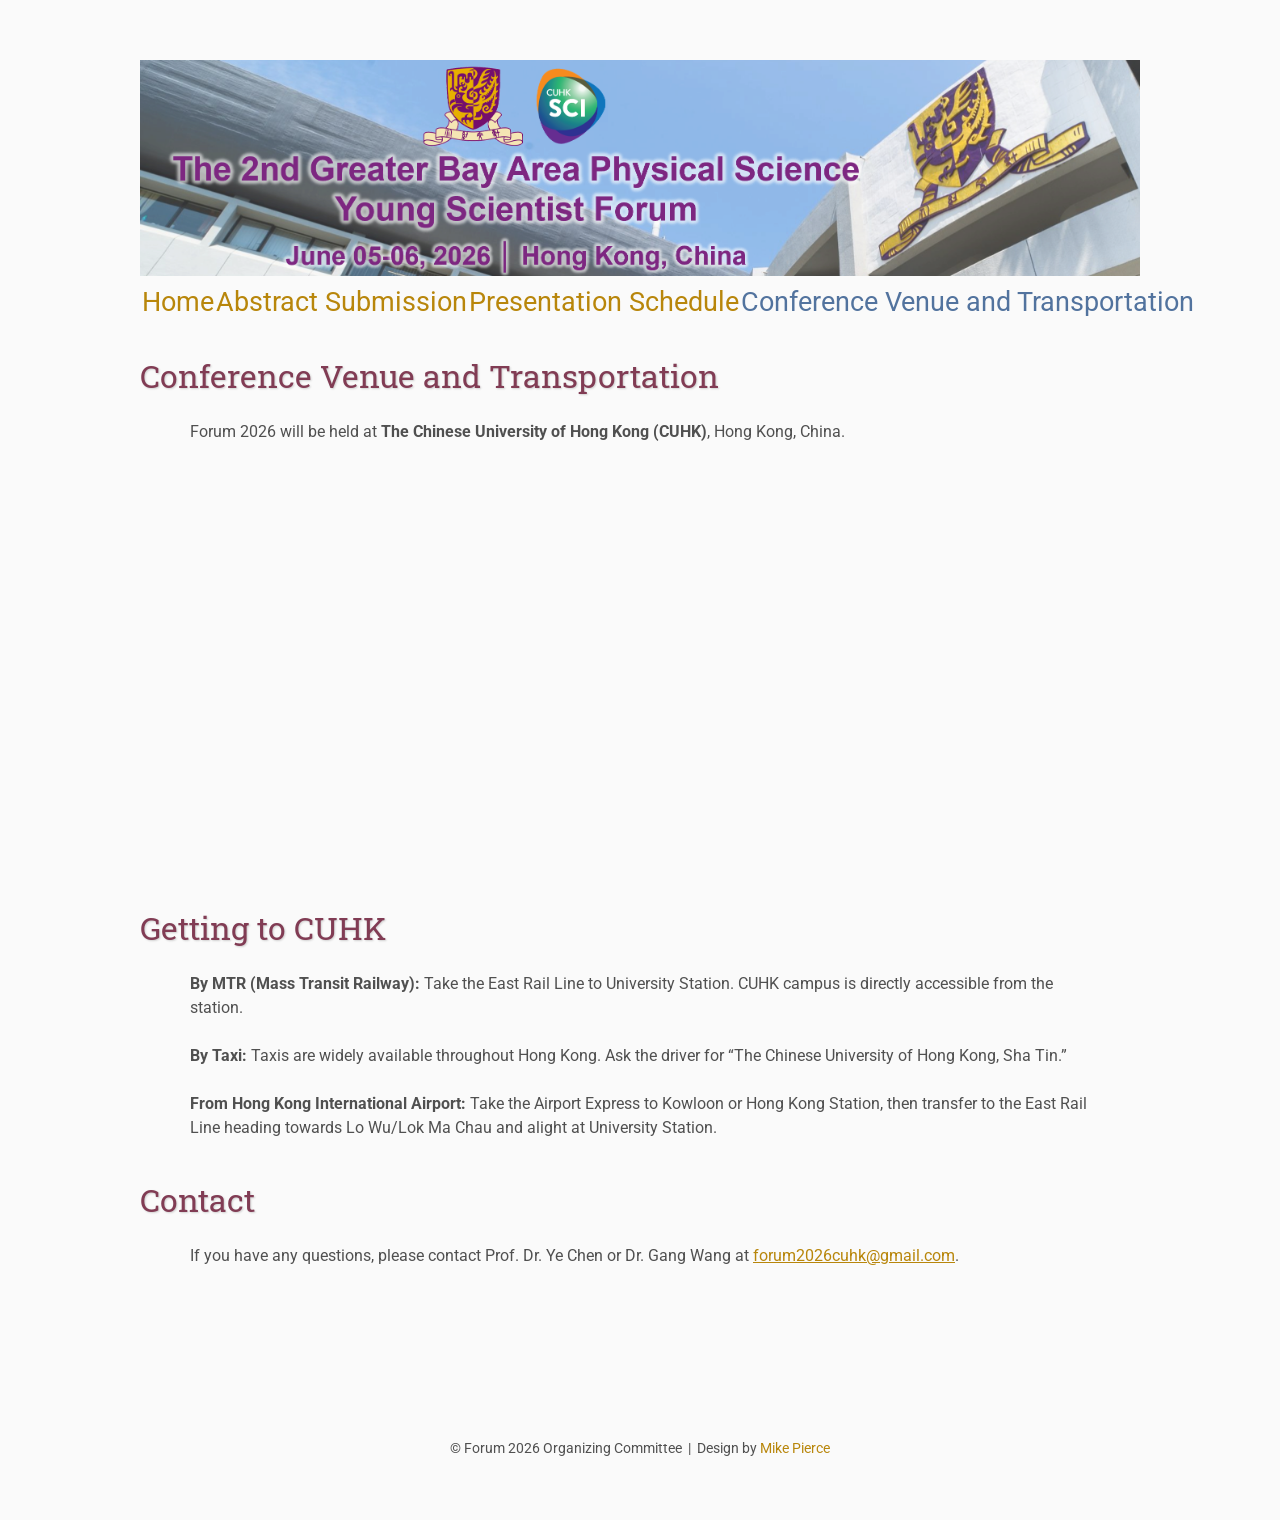
==== directions/index.html @ fcc809a7 "renaming index" ====
<!DOCTYPE html>
<html lang='en'>

<head>
    <base href="..">
    <link rel="shortcut icon" type="image/png" href="assets/favicon.png"/>
    <link rel="stylesheet" type="text/css" media="all" href="assets/main.css"/>
    <meta name="description" content="Conference Venue and Transportation for the 2nd Greater Bay Area Physical Science Young Scientist Forum at CUHK">
    <meta name="resource-type" content="document">
    <meta name="distribution" content="global">
    <meta name="KeyWords" content="Forum 2026, Conference Venue and Transportation, CUHK, Hong Kong">
    <title>Conference Venue and Transportation | Forum 2026</title>
</head>

<body>

    <div class="banner">
        <img src="assets/banner.png" alt="Forum 2026 Banner">
    </div>

    <table class="navigation">
        <tr>
            <td class="navigation">
                <a title="Conference Home Page" href=".">Home</a>
            </td>
            <td class="navigation">
                <a title="Abstract Submission" href="registration">Abstract Submission</a>
            </td>
            <td class="navigation">
                <a title="Presentation Schedule" href="program">Presentation Schedule</a>
            </td>
            <td class="navigation">
                <a class="current" title="Conference Venue and Transportation" href="directions">Conference Venue and Transportation</a>
            </td>
        </tr>
    </table>


    <h2>Conference Venue and Transportation</h2>
    <p>
        Forum 2026 will be held at <strong>The Chinese University of Hong Kong (CUHK)</strong>, Hong Kong, China.
    </p>

    <iframe class="directions" src="https://www.google.com/maps/embed?pb=!1m18!1m12!1m3!1d3688.5018692498997!2d114.20598231544386!3d22.41967598528788!2m3!1f0!2f0!3f0!3m2!1i1024!2i768!4f13.1!3m3!1m2!1s0x3404089c3a702e29%3A0x2a7f8b140149c0e3!2sThe%20Chinese%20University%20of%20Hong%20Kong!5e0!3m2!1sen!2shk!4v1710000000000!5m2!1sen!2shk"></iframe>

    <h2>Getting to CUHK</h2>
    <p>
        <strong>By MTR (Mass Transit Railway):</strong> Take the East Rail Line to University Station. CUHK campus is directly accessible from the station.
    </p>
    <p>
        <strong>By Taxi:</strong> Taxis are widely available throughout Hong Kong. Ask the driver for &ldquo;The Chinese University of Hong Kong, Sha Tin.&rdquo;
    </p>
    <p>
        <strong>From Hong Kong International Airport:</strong> Take the Airport Express to Kowloon or Hong Kong Station, then transfer to the East Rail Line heading towards Lo Wu/Lok Ma Chau and alight at University Station.
    </p>

    <h2>Contact</h2>
    <p>
        If you have any questions, please contact Prof. Dr. Ye Chen or Dr. Gang Wang at
        <a href="mailto:forum2026cuhk@gmail.com">forum2026cuhk@gmail.com</a>.
    </p>

    <footer>
        &copy; Forum 2026 Organizing Committee
        &nbsp;|&nbsp; Design by <a href="https://github.com/mikepierce">Mike Pierce</a>
    </footer>

</body>
</html>
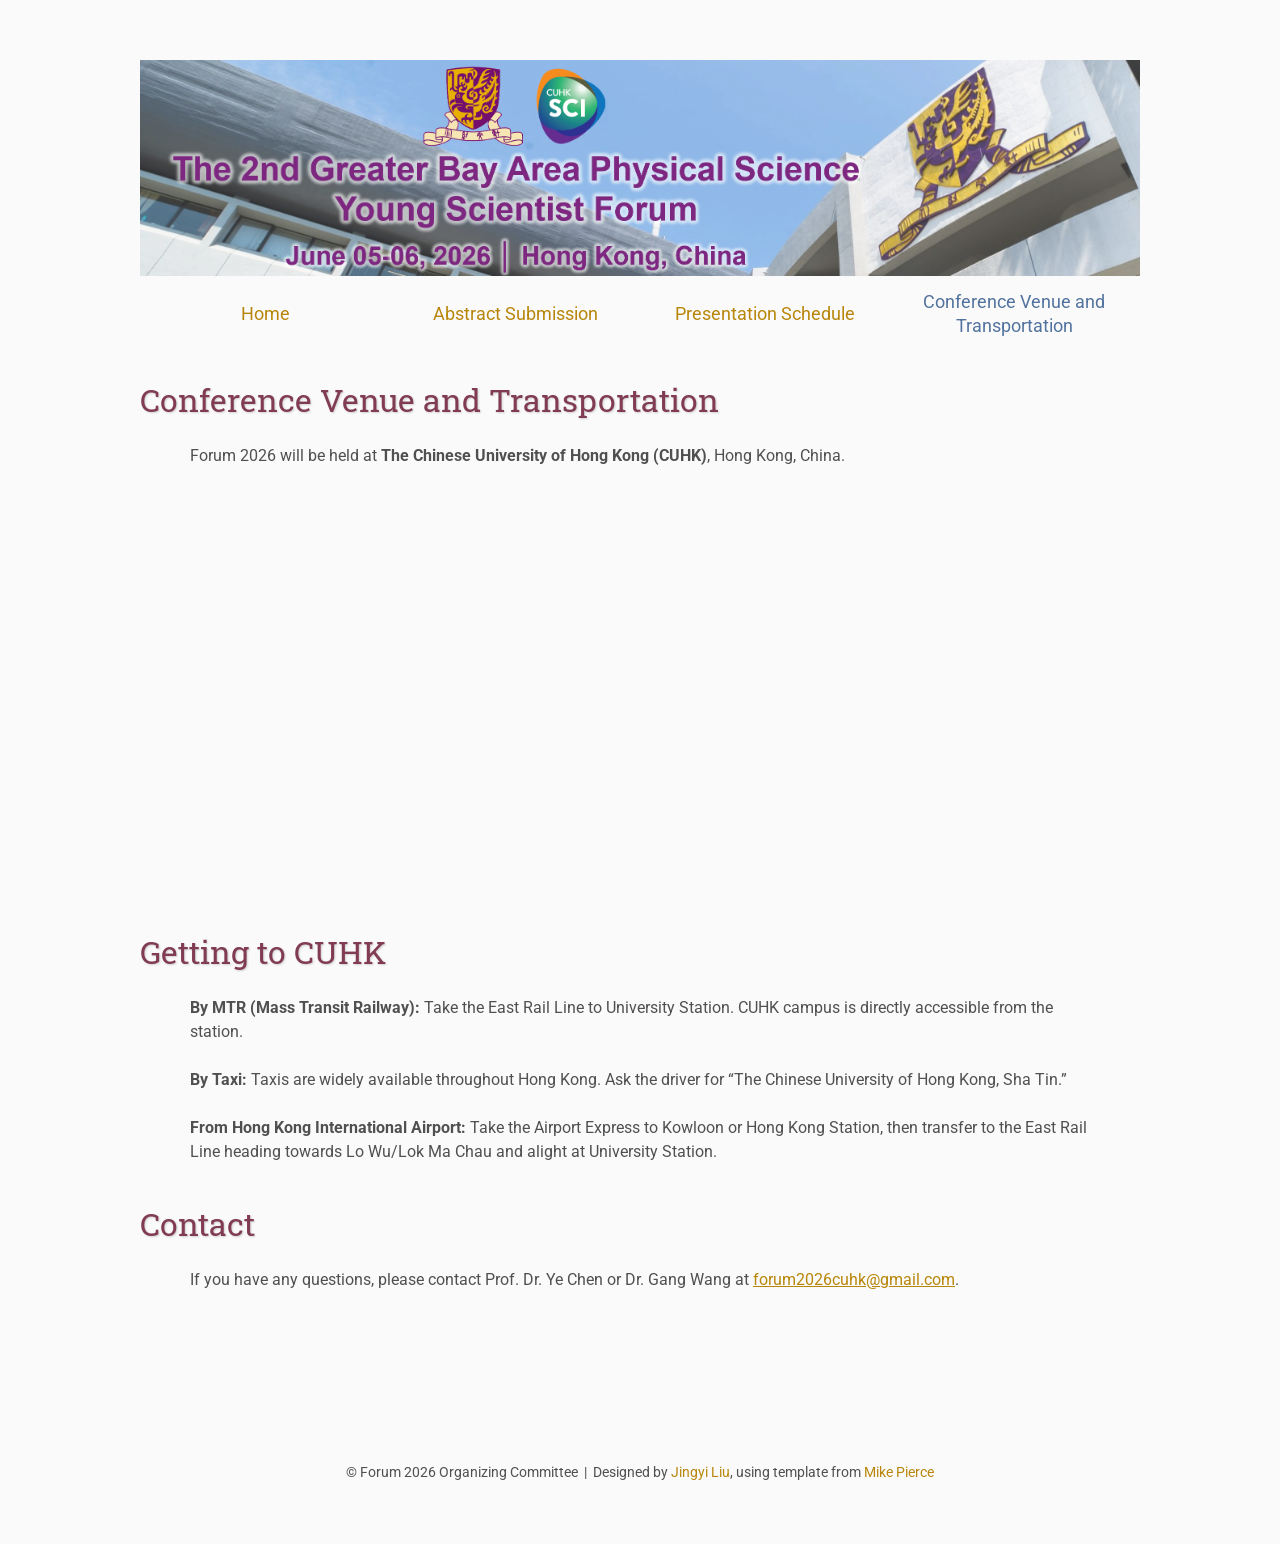
==== commit a7ec1788: "updating footnote" ====
--- a/directions/index.html
+++ b/directions/index.html
@@ -62,7 +62,7 @@
 
     <footer>
         &copy; Forum 2026 Organizing Committee
-        &nbsp;|&nbsp; Design by <a href="https://github.com/mikepierce">Mike Pierce</a>
+        &nbsp;|&nbsp; Designed by <a href="https://github.com/liu-jing-yi">Jingyi Liu</a>, using template from <a href="https://github.com/mikepierce">Mike Pierce</a>
     </footer>
 
 </body>
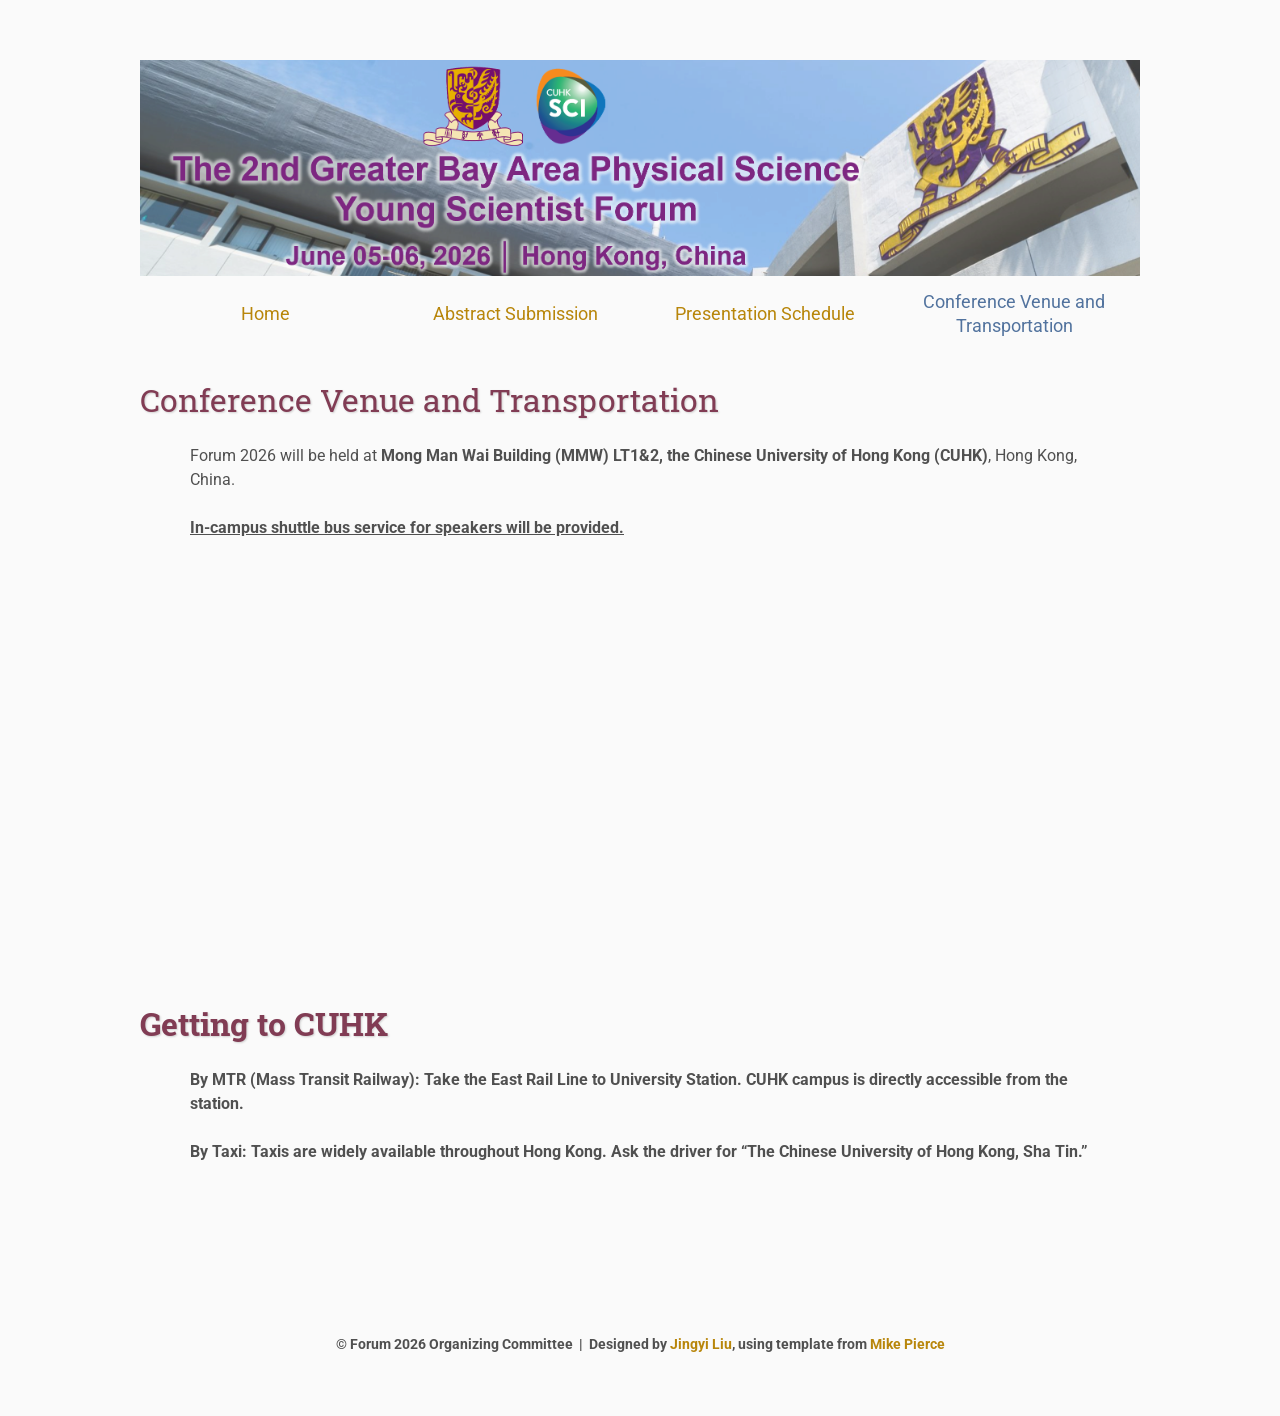
==== commit eff59b90: "update direction page" ====
--- a/directions/index.html
+++ b/directions/index.html
@@ -38,10 +38,13 @@
 
     <h2>Conference Venue and Transportation</h2>
     <p>
-        Forum 2026 will be held at <strong>The Chinese University of Hong Kong (CUHK)</strong>, Hong Kong, China.
+        Forum 2026 will be held at <strong>Mong Man Wai Building (MMW) LT1&2, the Chinese University of Hong Kong (CUHK)</strong>, Hong Kong, China.
+    </p>
+    <p>
+        <u><strong>In-campus shuttle bus service for speakers will be provided.<strong></u>
     </p>
 
-    <iframe class="directions" src="https://www.google.com/maps/embed?pb=!1m18!1m12!1m3!1d3688.5018692498997!2d114.20598231544386!3d22.41967598528788!2m3!1f0!2f0!3f0!3m2!1i1024!2i768!4f13.1!3m3!1m2!1s0x3404089c3a702e29%3A0x2a7f8b140149c0e3!2sThe%20Chinese%20University%20of%20Hong%20Kong!5e0!3m2!1sen!2shk!4v1710000000000!5m2!1sen!2shk"></iframe>
+    <iframe class="directions" src="https://www.google.com/maps?q=Mong+Man+Wai+Building,+The+Chinese+University+of+Hong+Kong&output=embed"></iframe>
 
     <h2>Getting to CUHK</h2>
     <p>
@@ -49,15 +52,6 @@
     </p>
     <p>
         <strong>By Taxi:</strong> Taxis are widely available throughout Hong Kong. Ask the driver for &ldquo;The Chinese University of Hong Kong, Sha Tin.&rdquo;
-    </p>
-    <p>
-        <strong>From Hong Kong International Airport:</strong> Take the Airport Express to Kowloon or Hong Kong Station, then transfer to the East Rail Line heading towards Lo Wu/Lok Ma Chau and alight at University Station.
-    </p>
-
-    <h2>Contact</h2>
-    <p>
-        If you have any questions, please contact Prof. Dr. Ye Chen or Dr. Gang Wang at
-        <a href="mailto:forum2026cuhk@gmail.com">forum2026cuhk@gmail.com</a>.
     </p>
 
     <footer>
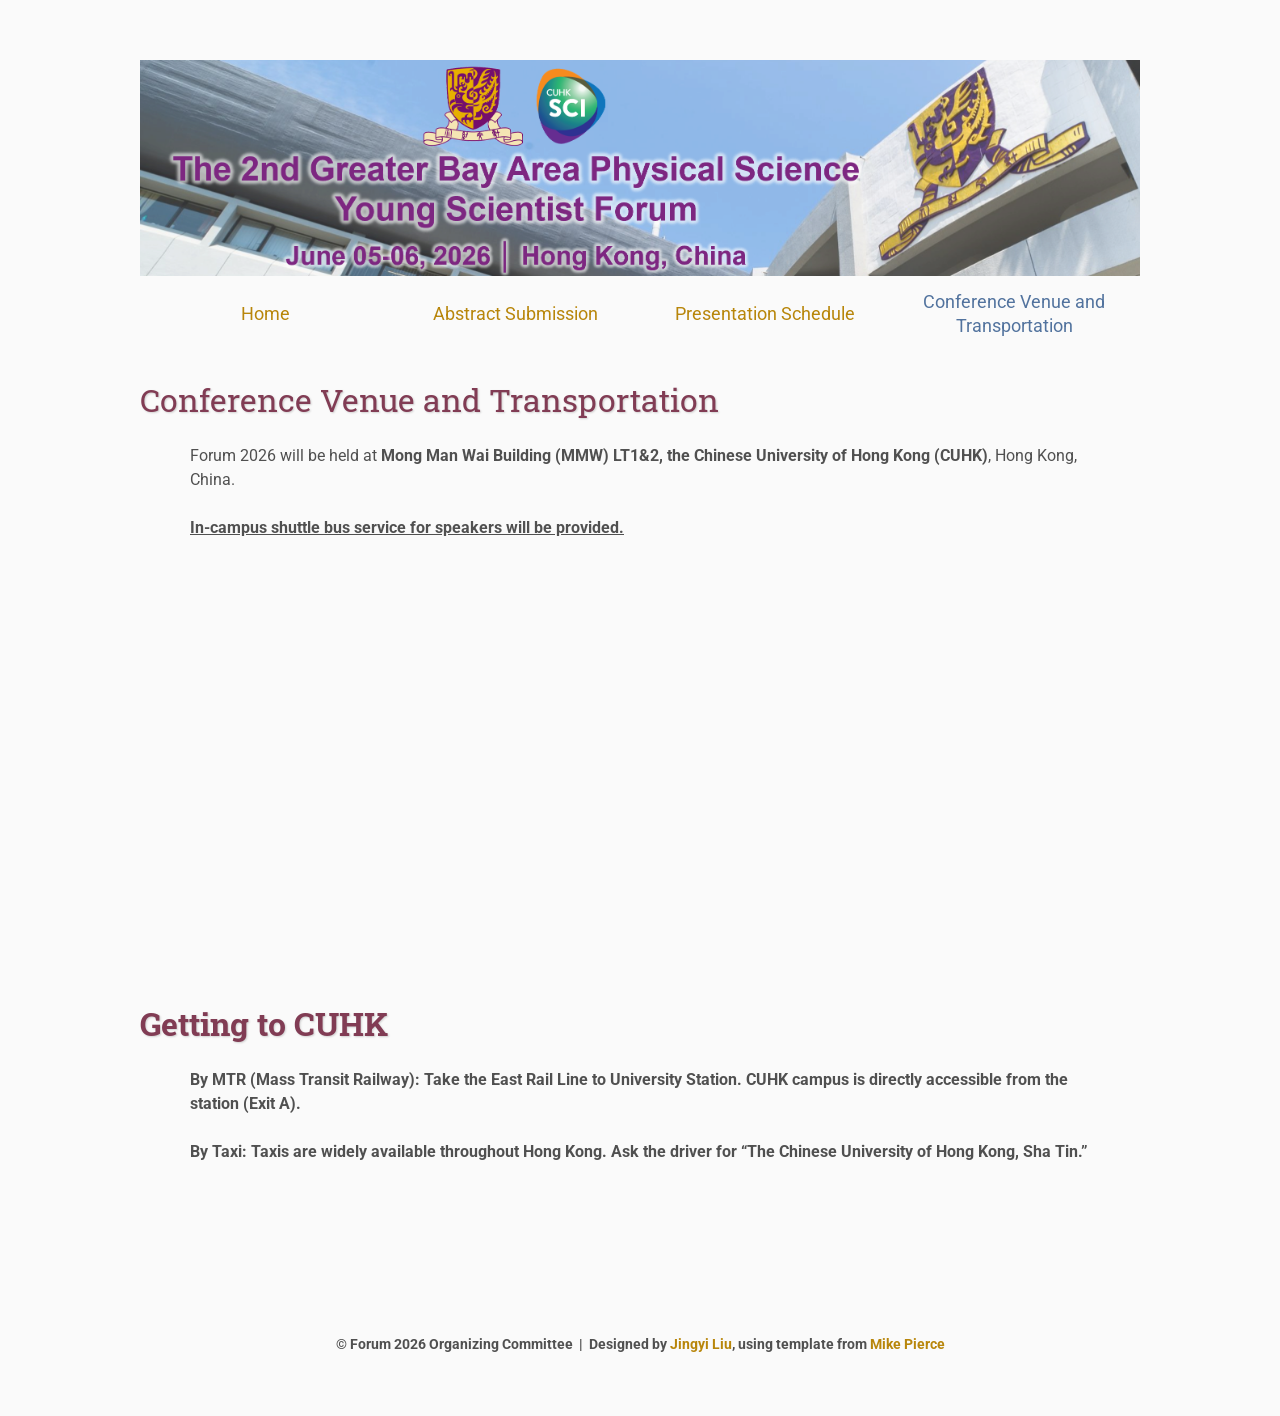
==== commit 0f97e800: "updating direction page" ====
--- a/directions/index.html
+++ b/directions/index.html
@@ -48,7 +48,7 @@
 
     <h2>Getting to CUHK</h2>
     <p>
-        <strong>By MTR (Mass Transit Railway):</strong> Take the East Rail Line to University Station. CUHK campus is directly accessible from the station.
+        <strong>By MTR (Mass Transit Railway):</strong> Take the East Rail Line to University Station. CUHK campus is directly accessible from the station (Exit A).
     </p>
     <p>
         <strong>By Taxi:</strong> Taxis are widely available throughout Hong Kong. Ask the driver for &ldquo;The Chinese University of Hong Kong, Sha Tin.&rdquo;
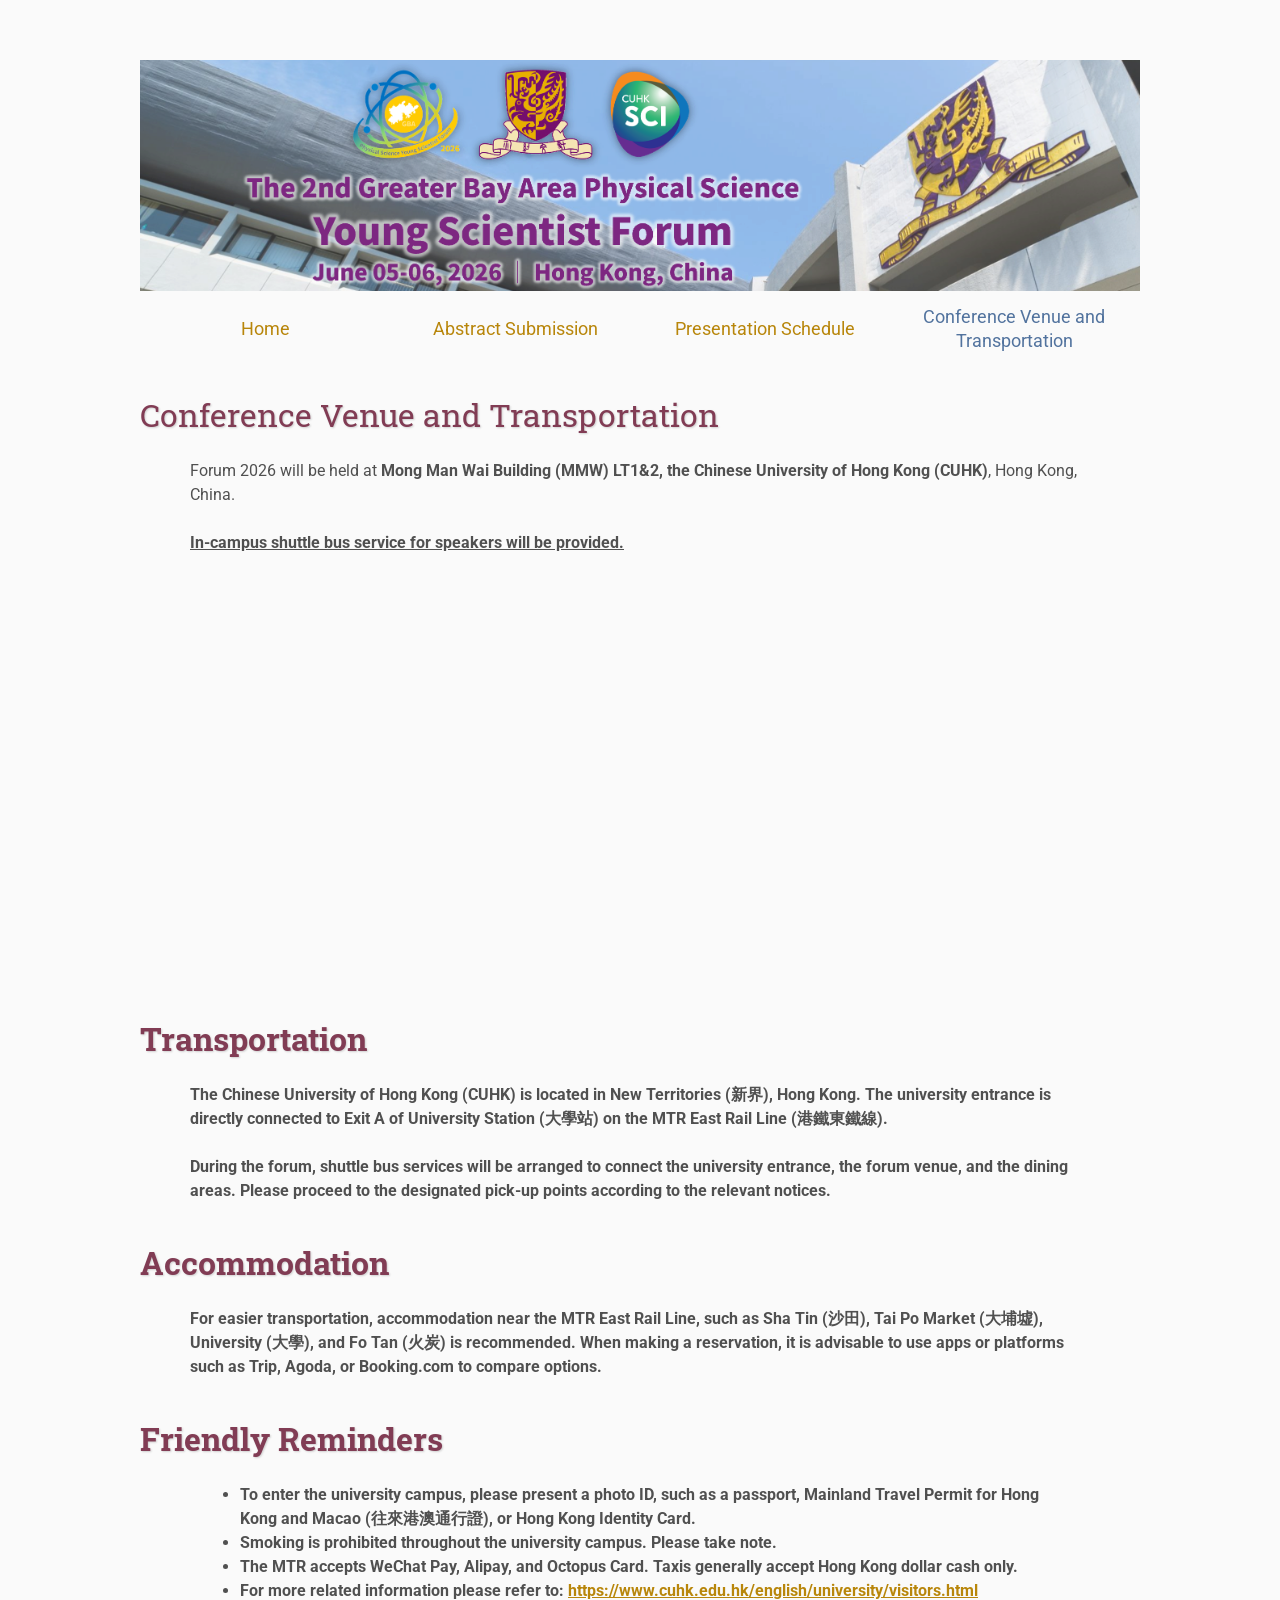
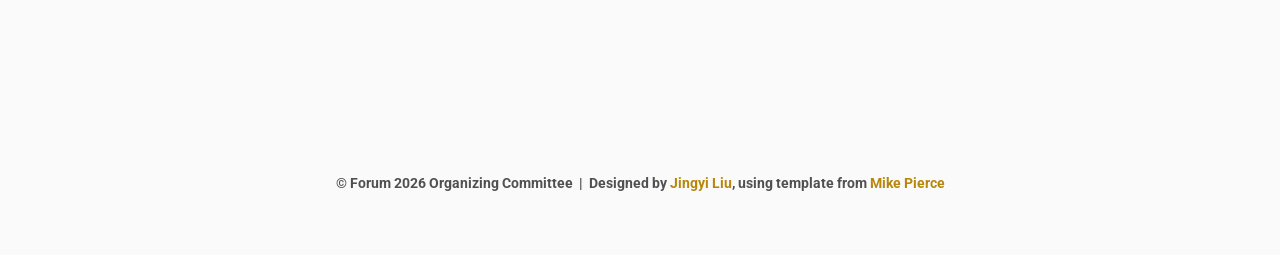
==== commit 726e4152: "update direction page and banner" ====
--- a/directions/index.html
+++ b/directions/index.html
@@ -2,6 +2,7 @@
 <html lang='en'>
 
 <head>
+    <meta charset="UTF-8">
     <base href="..">
     <link rel="shortcut icon" type="image/png" href="assets/favicon.png"/>
     <link rel="stylesheet" type="text/css" media="all" href="assets/main.css"/>
@@ -46,13 +47,26 @@
 
     <iframe class="directions" src="https://www.google.com/maps?q=Mong+Man+Wai+Building,+The+Chinese+University+of+Hong+Kong&output=embed"></iframe>
 
-    <h2>Getting to CUHK</h2>
+    <h2>Transportation</h2>
     <p>
-        <strong>By MTR (Mass Transit Railway):</strong> Take the East Rail Line to University Station. CUHK campus is directly accessible from the station (Exit A).
+        The Chinese University of Hong Kong (CUHK) is located in New Territories (新界), Hong Kong. The university entrance is directly connected to Exit A of University Station (大學站) on the MTR East Rail Line (港鐵東鐵線).
     </p>
     <p>
-        <strong>By Taxi:</strong> Taxis are widely available throughout Hong Kong. Ask the driver for &ldquo;The Chinese University of Hong Kong, Sha Tin.&rdquo;
+        During the forum, shuttle bus services will be arranged to connect the university entrance, the forum venue, and the dining areas. Please proceed to the designated pick-up points according to the relevant notices.
     </p>
+
+    <h2>Accommodation</h2>
+    <p>
+        For easier transportation, accommodation near the MTR East Rail Line, such as Sha Tin (沙田), Tai Po Market (大埔墟), University (大學), and Fo Tan (火炭) is recommended. When making a reservation, it is advisable to use apps or platforms such as Trip, Agoda, or Booking.com to compare options.
+    </p>
+
+    <h2>Friendly Reminders</h2>
+    <ul class="browser-default">
+        <li>To enter the university campus, please present a photo ID, such as a passport, Mainland Travel Permit for Hong Kong and Macao (往來港澳通行證), or Hong Kong Identity Card.</li>
+        <li>Smoking is prohibited throughout the university campus. Please take note.</li>
+        <li>The MTR accepts WeChat Pay, Alipay, and Octopus Card. Taxis generally accept Hong Kong dollar cash only.</li>
+        <li>For more related information please refer to: <a href="https://www.cuhk.edu.hk/english/university/visitors.html">https://www.cuhk.edu.hk/english/university/visitors.html</a></li>
+    </ul>
 
     <footer>
         &copy; Forum 2026 Organizing Committee
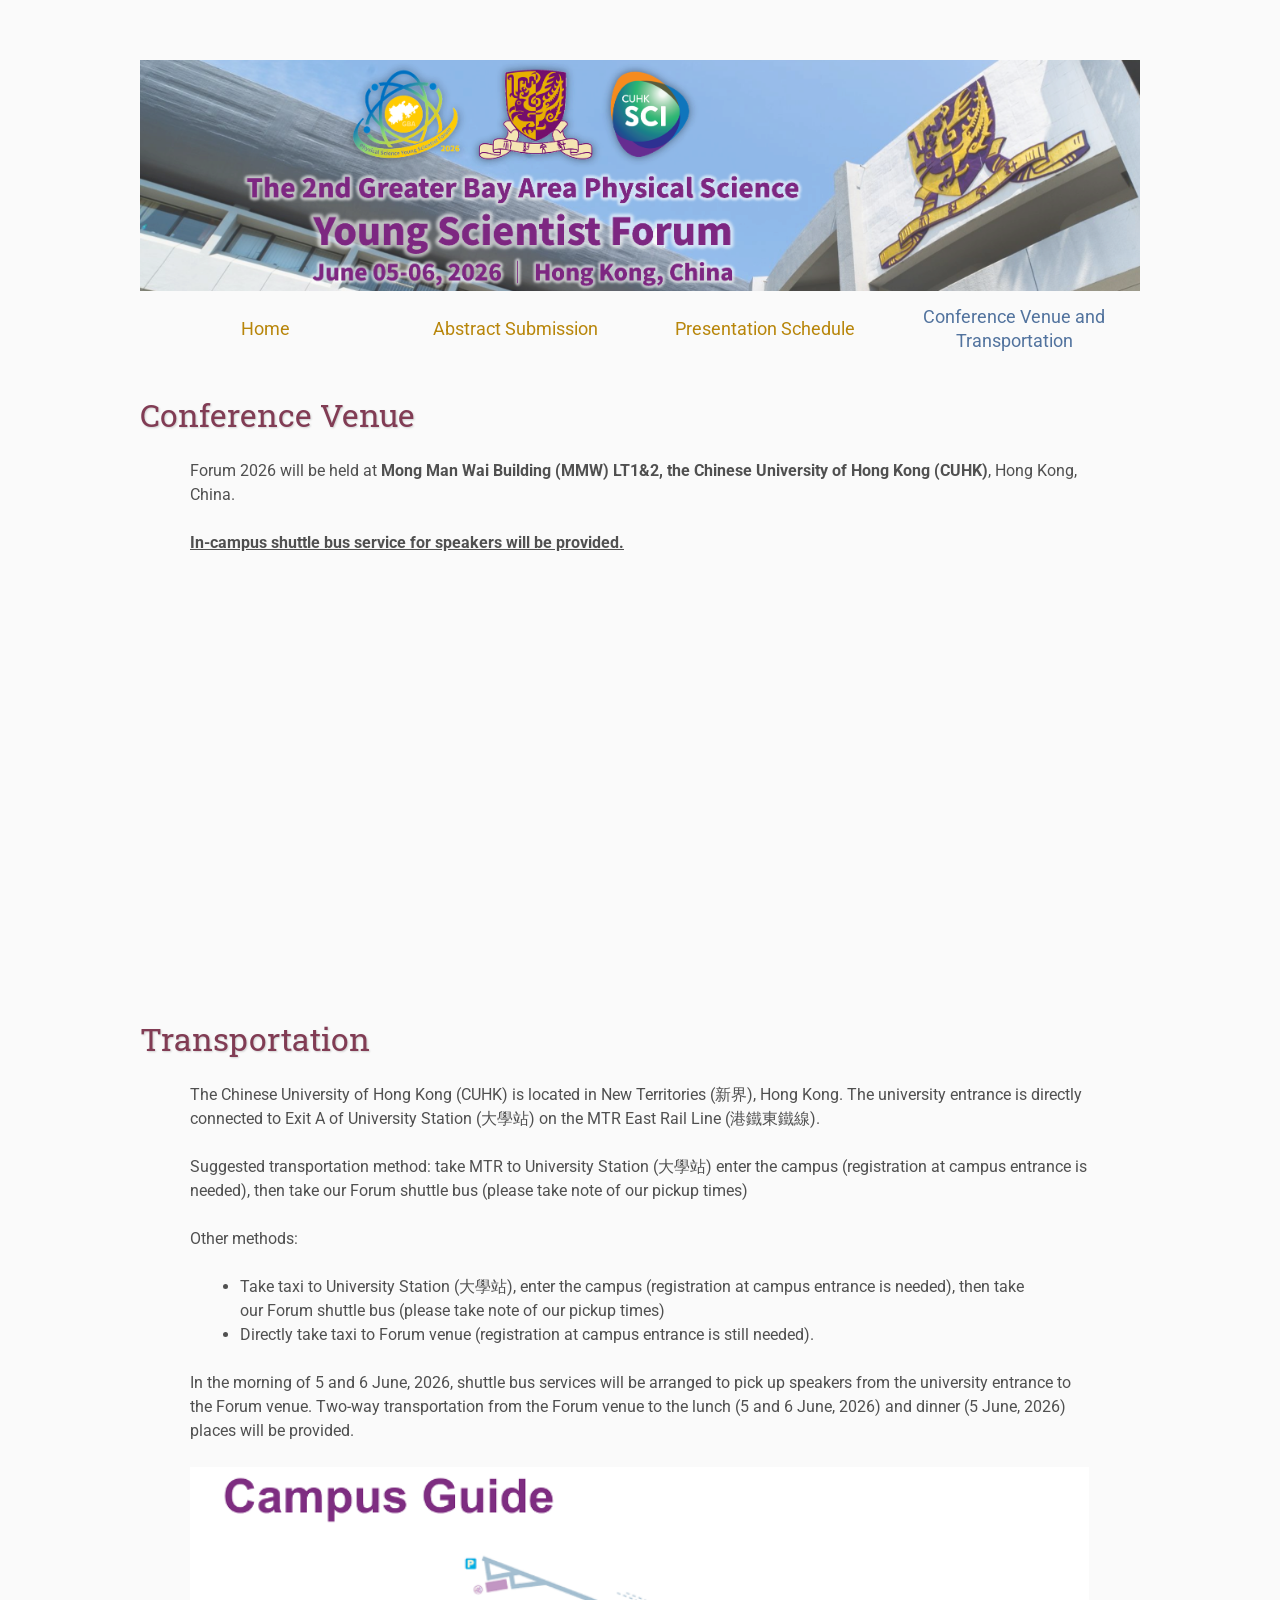
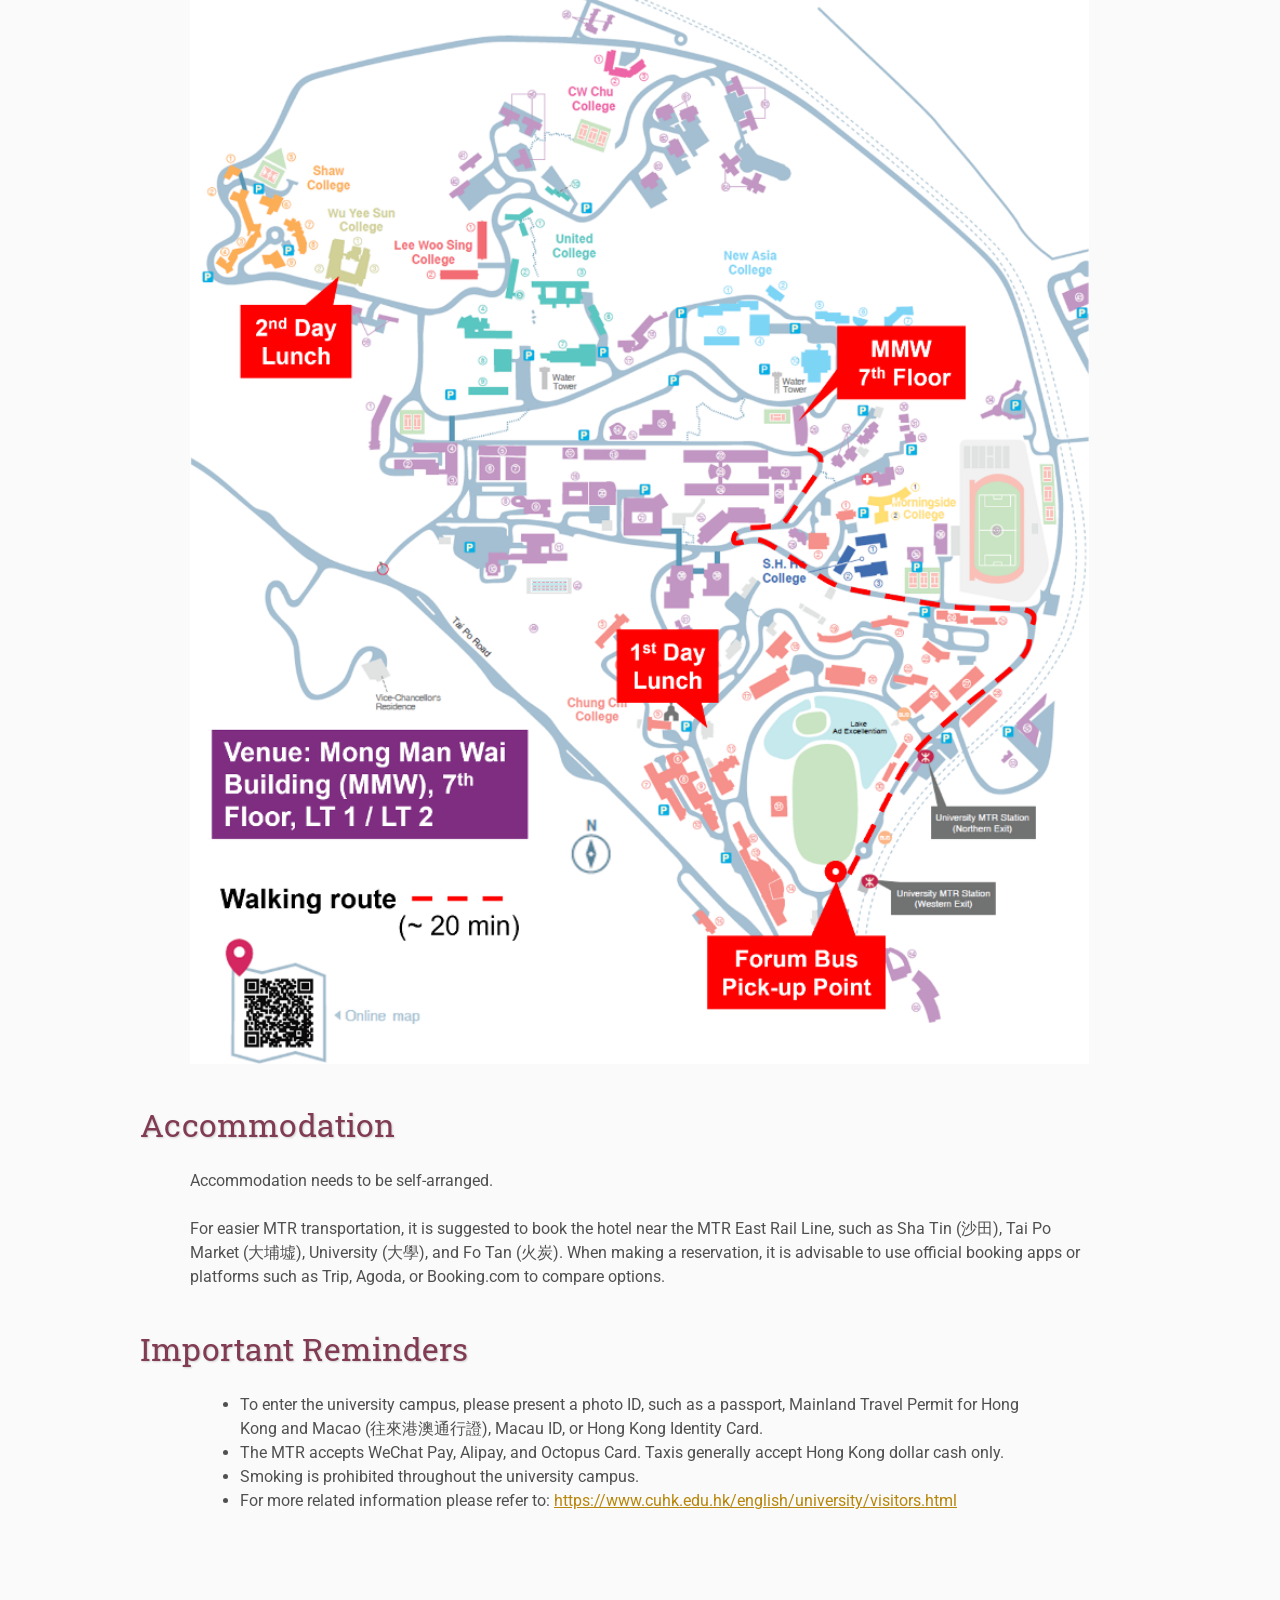
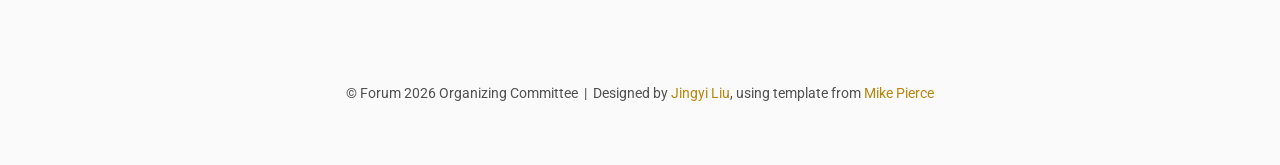
==== commit af139173: "update transportation info" ====
--- a/directions/index.html
+++ b/directions/index.html
@@ -37,12 +37,12 @@
     </table>
 
 
-    <h2>Conference Venue and Transportation</h2>
+    <h2>Conference Venue</h2>
     <p>
         Forum 2026 will be held at <strong>Mong Man Wai Building (MMW) LT1&2, the Chinese University of Hong Kong (CUHK)</strong>, Hong Kong, China.
     </p>
     <p>
-        <u><strong>In-campus shuttle bus service for speakers will be provided.<strong></u>
+        <u><strong>In-campus shuttle bus service for speakers will be provided.</strong></u>
     </p>
 
     <iframe class="directions" src="https://www.google.com/maps?q=Mong+Man+Wai+Building,+The+Chinese+University+of+Hong+Kong&output=embed"></iframe>
@@ -52,19 +52,34 @@
         The Chinese University of Hong Kong (CUHK) is located in New Territories (新界), Hong Kong. The university entrance is directly connected to Exit A of University Station (大學站) on the MTR East Rail Line (港鐵東鐵線).
     </p>
     <p>
-        During the forum, shuttle bus services will be arranged to connect the university entrance, the forum venue, and the dining areas. Please proceed to the designated pick-up points according to the relevant notices.
+        Suggested transportation method: take MTR to University Station (大學站) enter the campus (registration at campus entrance is needed), then take our Forum shuttle bus (please take note of our pickup times)
     </p>
+    <p>
+        Other methods:
+    </p>
+    <ul class="browser-default">
+        <li>Take taxi to University Station (大學站), enter the campus (registration at campus entrance is needed), then take our Forum shuttle bus (please take note of our pickup times)</li>
+        <li>Directly take taxi to Forum venue (registration at campus entrance is still needed).</li>
+    </ul>
+    <p>
+        In the morning of 5 and 6 June, 2026, shuttle bus services will be arranged to pick up speakers from the university entrance to the Forum venue. Two-way transportation from the Forum venue to the lunch (5 and 6 June, 2026) and dinner (5 June, 2026) places will be provided.
+    </p>
+
+    <img class="center" src="assets/map.png" alt="CUHK transportation map">
 
     <h2>Accommodation</h2>
     <p>
-        For easier transportation, accommodation near the MTR East Rail Line, such as Sha Tin (沙田), Tai Po Market (大埔墟), University (大學), and Fo Tan (火炭) is recommended. When making a reservation, it is advisable to use apps or platforms such as Trip, Agoda, or Booking.com to compare options.
+        Accommodation needs to be self-arranged.
+    </p>
+    <p>
+        For easier MTR transportation, it is suggested to book the hotel near the MTR East Rail Line, such as Sha Tin (沙田), Tai Po Market (大埔墟), University (大學), and Fo Tan (火炭). When making a reservation, it is advisable to use official booking apps or platforms such as Trip, Agoda, or Booking.com to compare options.
     </p>
 
-    <h2>Friendly Reminders</h2>
+    <h2>Important Reminders</h2>
     <ul class="browser-default">
-        <li>To enter the university campus, please present a photo ID, such as a passport, Mainland Travel Permit for Hong Kong and Macao (往來港澳通行證), or Hong Kong Identity Card.</li>
-        <li>Smoking is prohibited throughout the university campus. Please take note.</li>
+        <li>To enter the university campus, please present a photo ID, such as a passport, Mainland Travel Permit for Hong Kong and Macao (往來港澳通行證), Macau ID, or Hong Kong Identity Card.</li>
         <li>The MTR accepts WeChat Pay, Alipay, and Octopus Card. Taxis generally accept Hong Kong dollar cash only.</li>
+        <li>Smoking is prohibited throughout the university campus.</li>
         <li>For more related information please refer to: <a href="https://www.cuhk.edu.hk/english/university/visitors.html">https://www.cuhk.edu.hk/english/university/visitors.html</a></li>
     </ul>
 
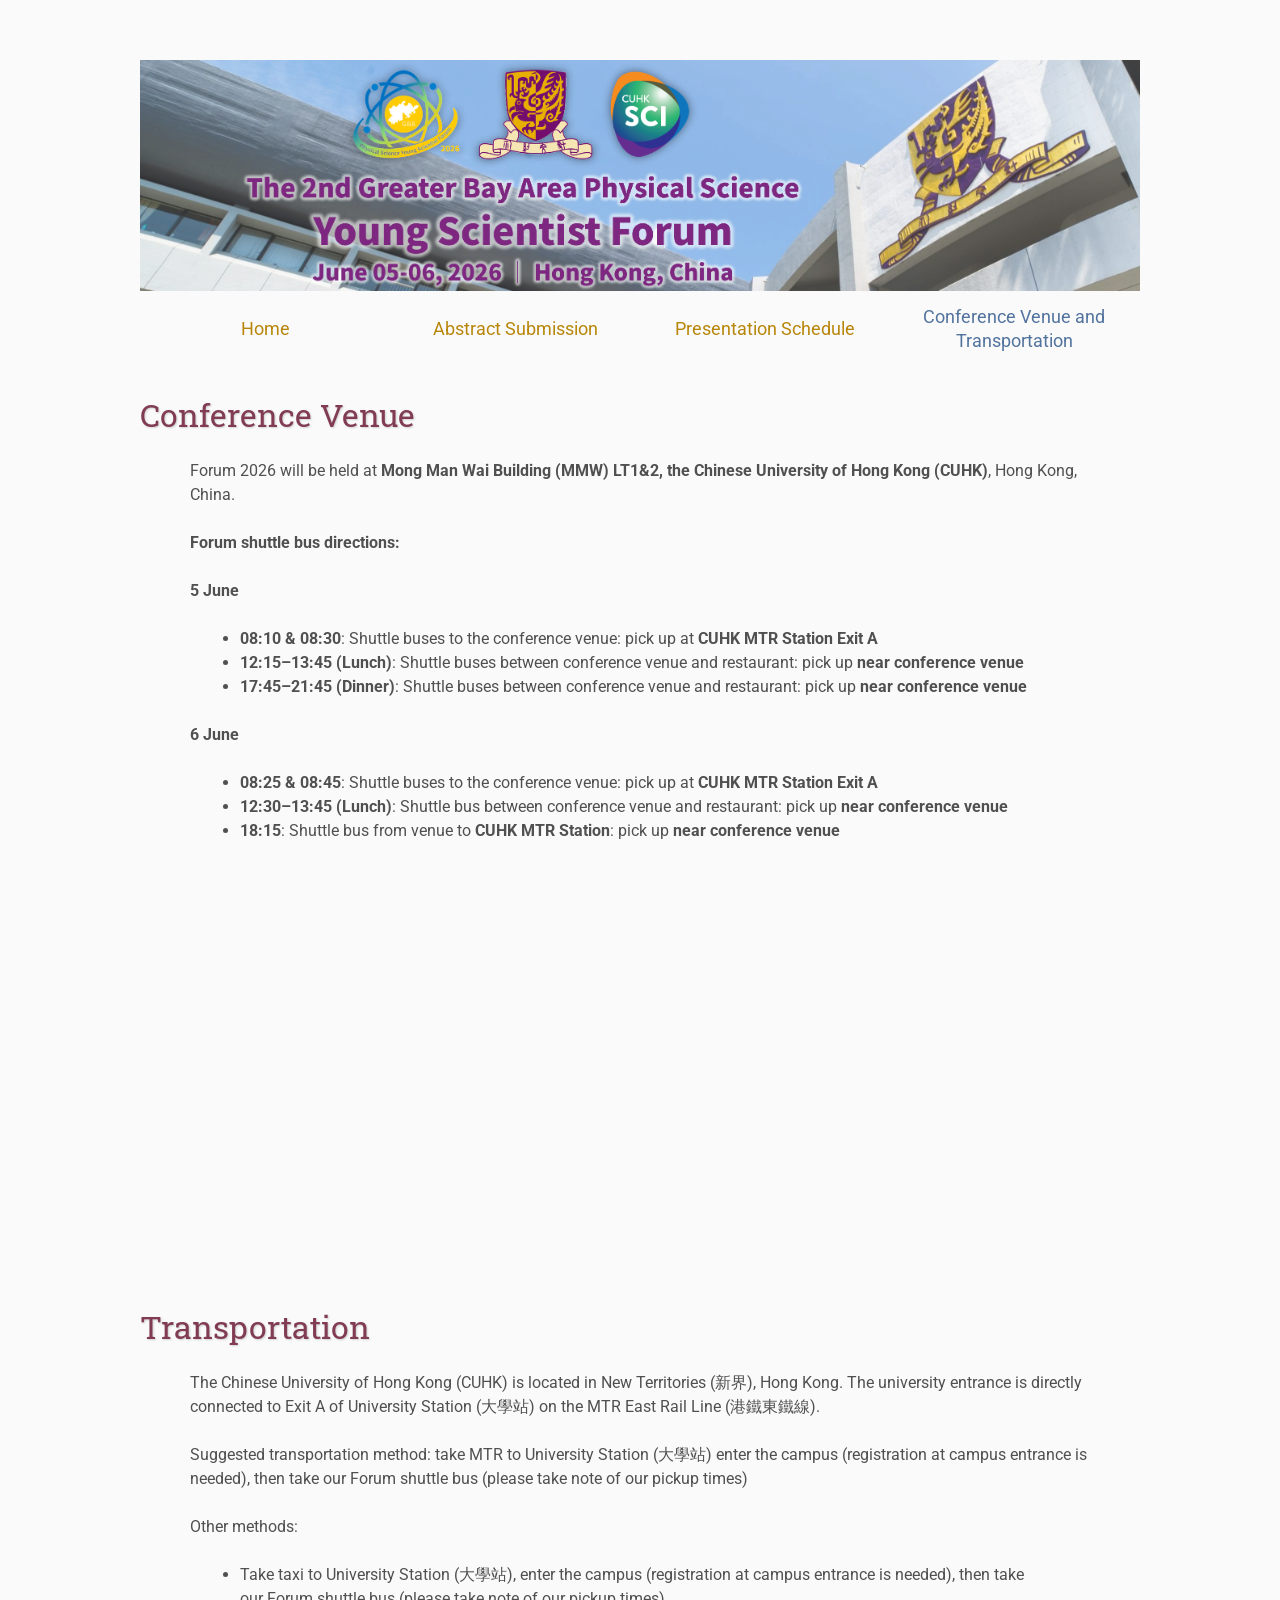
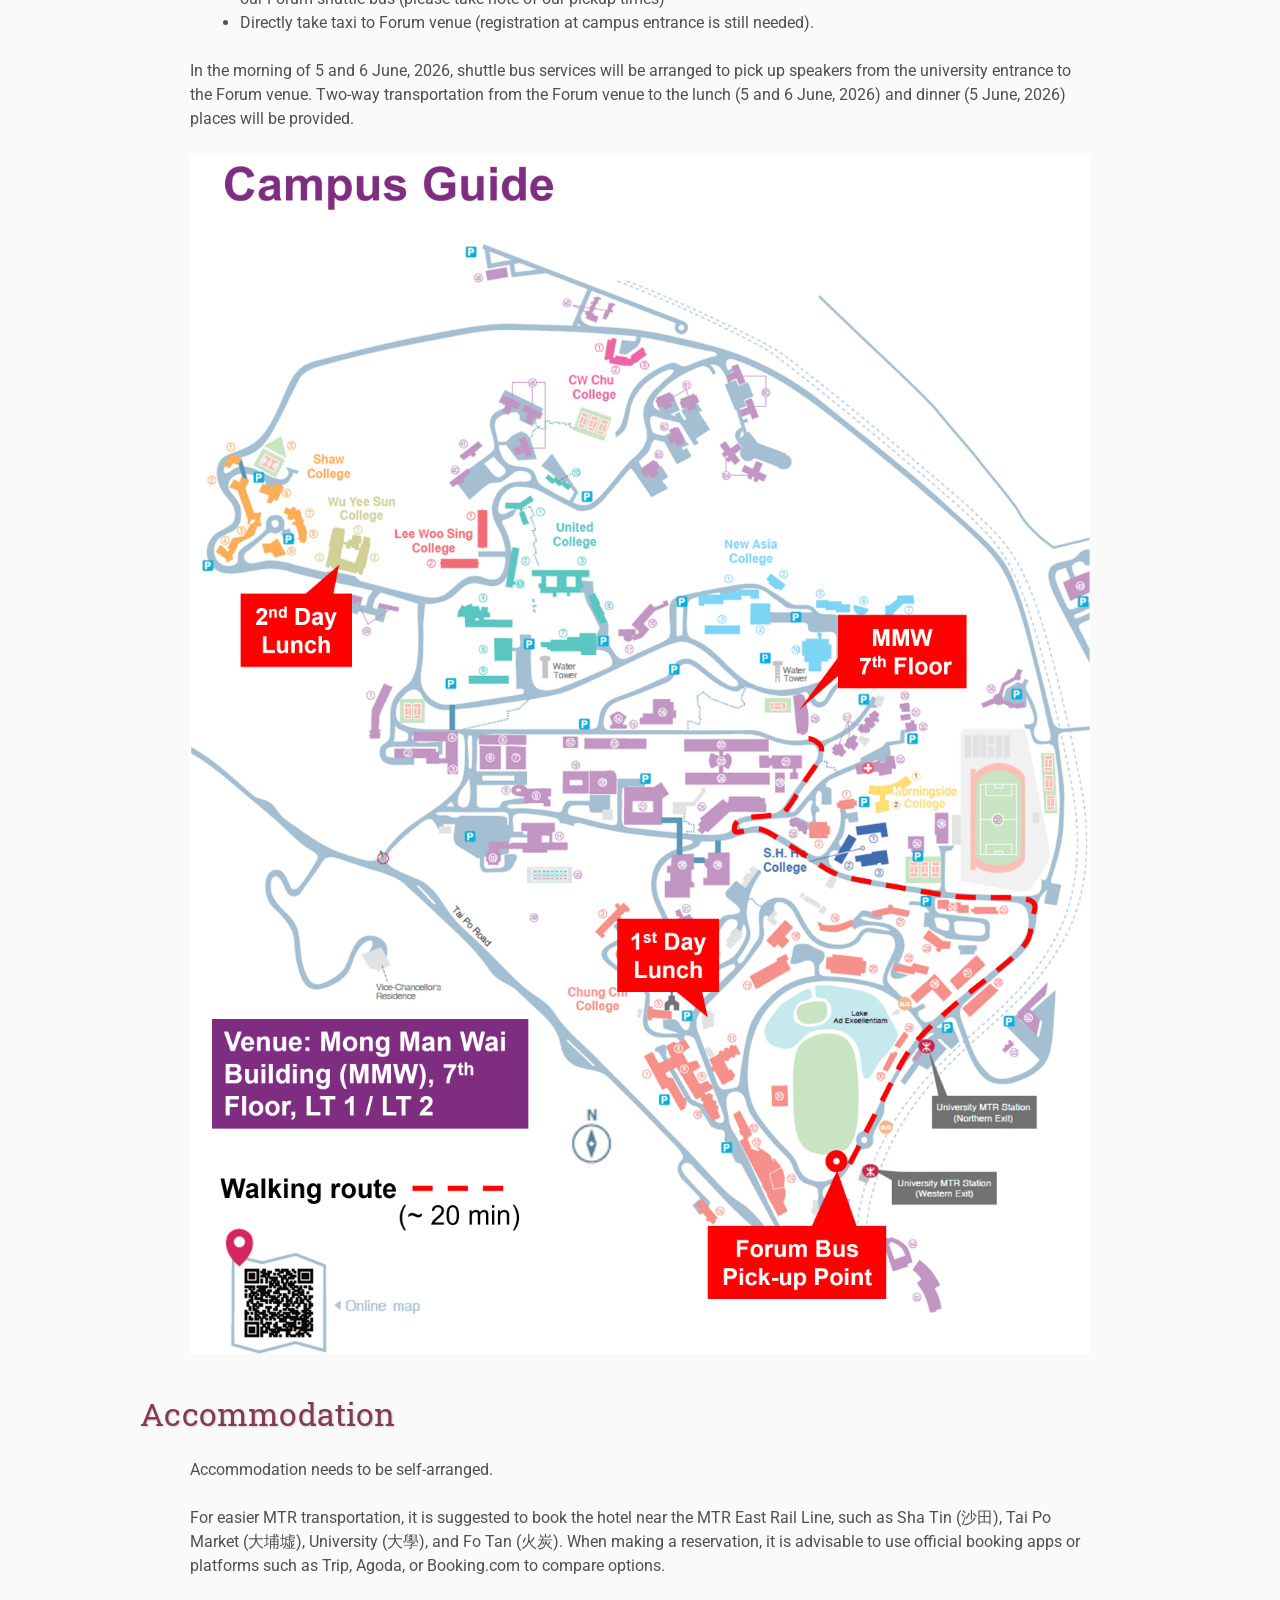
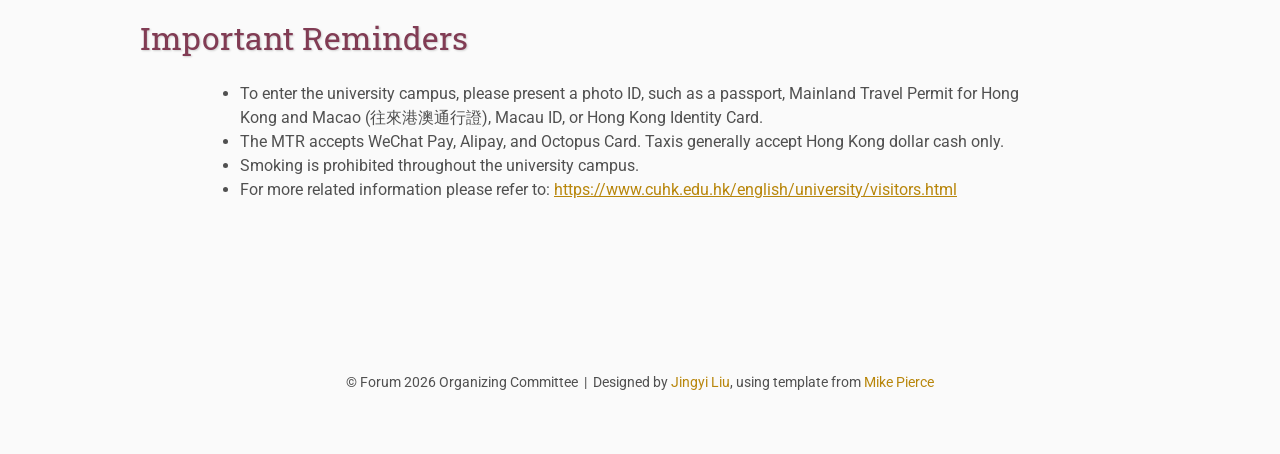
==== commit 2cabc67e: "update shuttle bus info" ====
--- a/directions/index.html
+++ b/directions/index.html
@@ -41,9 +41,19 @@
     <p>
         Forum 2026 will be held at <strong>Mong Man Wai Building (MMW) LT1&2, the Chinese University of Hong Kong (CUHK)</strong>, Hong Kong, China.
     </p>
-    <p>
-        <u><strong>In-campus shuttle bus service for speakers will be provided.</strong></u>
-    </p>
+    <p><strong>Forum shuttle bus directions:</strong></p>
+    <p><strong>5 June</strong></p>
+    <ul class="browser-default">
+        <li><strong>08:10 &amp; 08:30</strong>: Shuttle buses to the conference venue: pick up at <strong>CUHK MTR Station Exit A</strong></li>
+        <li><strong>12:15–13:45 (Lunch)</strong>: Shuttle buses between conference venue and restaurant: pick up <strong>near conference venue</strong></li>
+        <li><strong>17:45–21:45 (Dinner)</strong>: Shuttle buses between conference venue and restaurant: pick up <strong>near conference venue</strong></li>
+    </ul>
+    <p><strong>6 June</strong></p>
+    <ul class="browser-default">
+        <li><strong>08:25 &amp; 08:45</strong>: Shuttle buses to the conference venue: pick up at <strong>CUHK MTR Station Exit A</strong></li>
+        <li><strong>12:30–13:45 (Lunch)</strong>: Shuttle bus between conference venue and restaurant: pick up <strong>near conference venue</strong></li>
+        <li><strong>18:15</strong>: Shuttle bus from venue to <strong>CUHK MTR Station</strong>: pick up <strong>near conference venue</strong></li>
+    </ul>
 
     <iframe class="directions" src="https://www.google.com/maps?q=Mong+Man+Wai+Building,+The+Chinese+University+of+Hong+Kong&output=embed"></iframe>
 
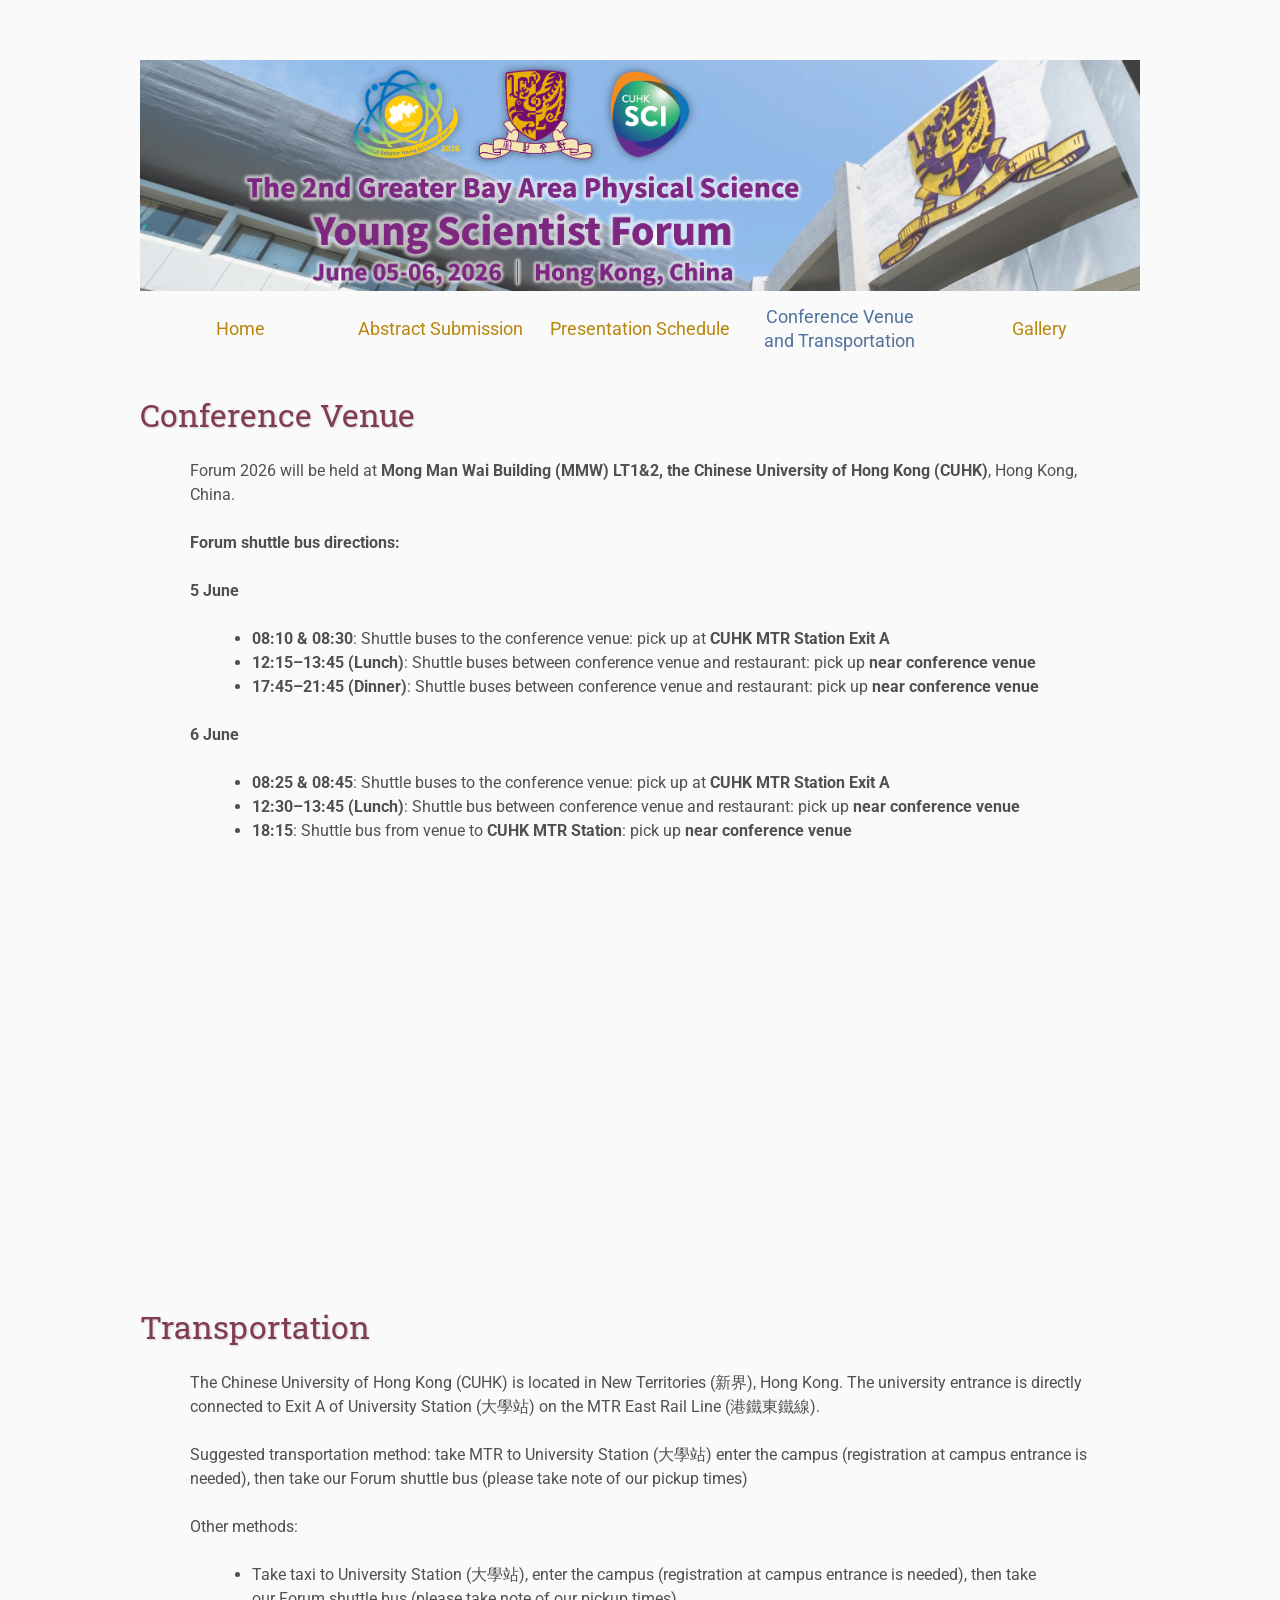
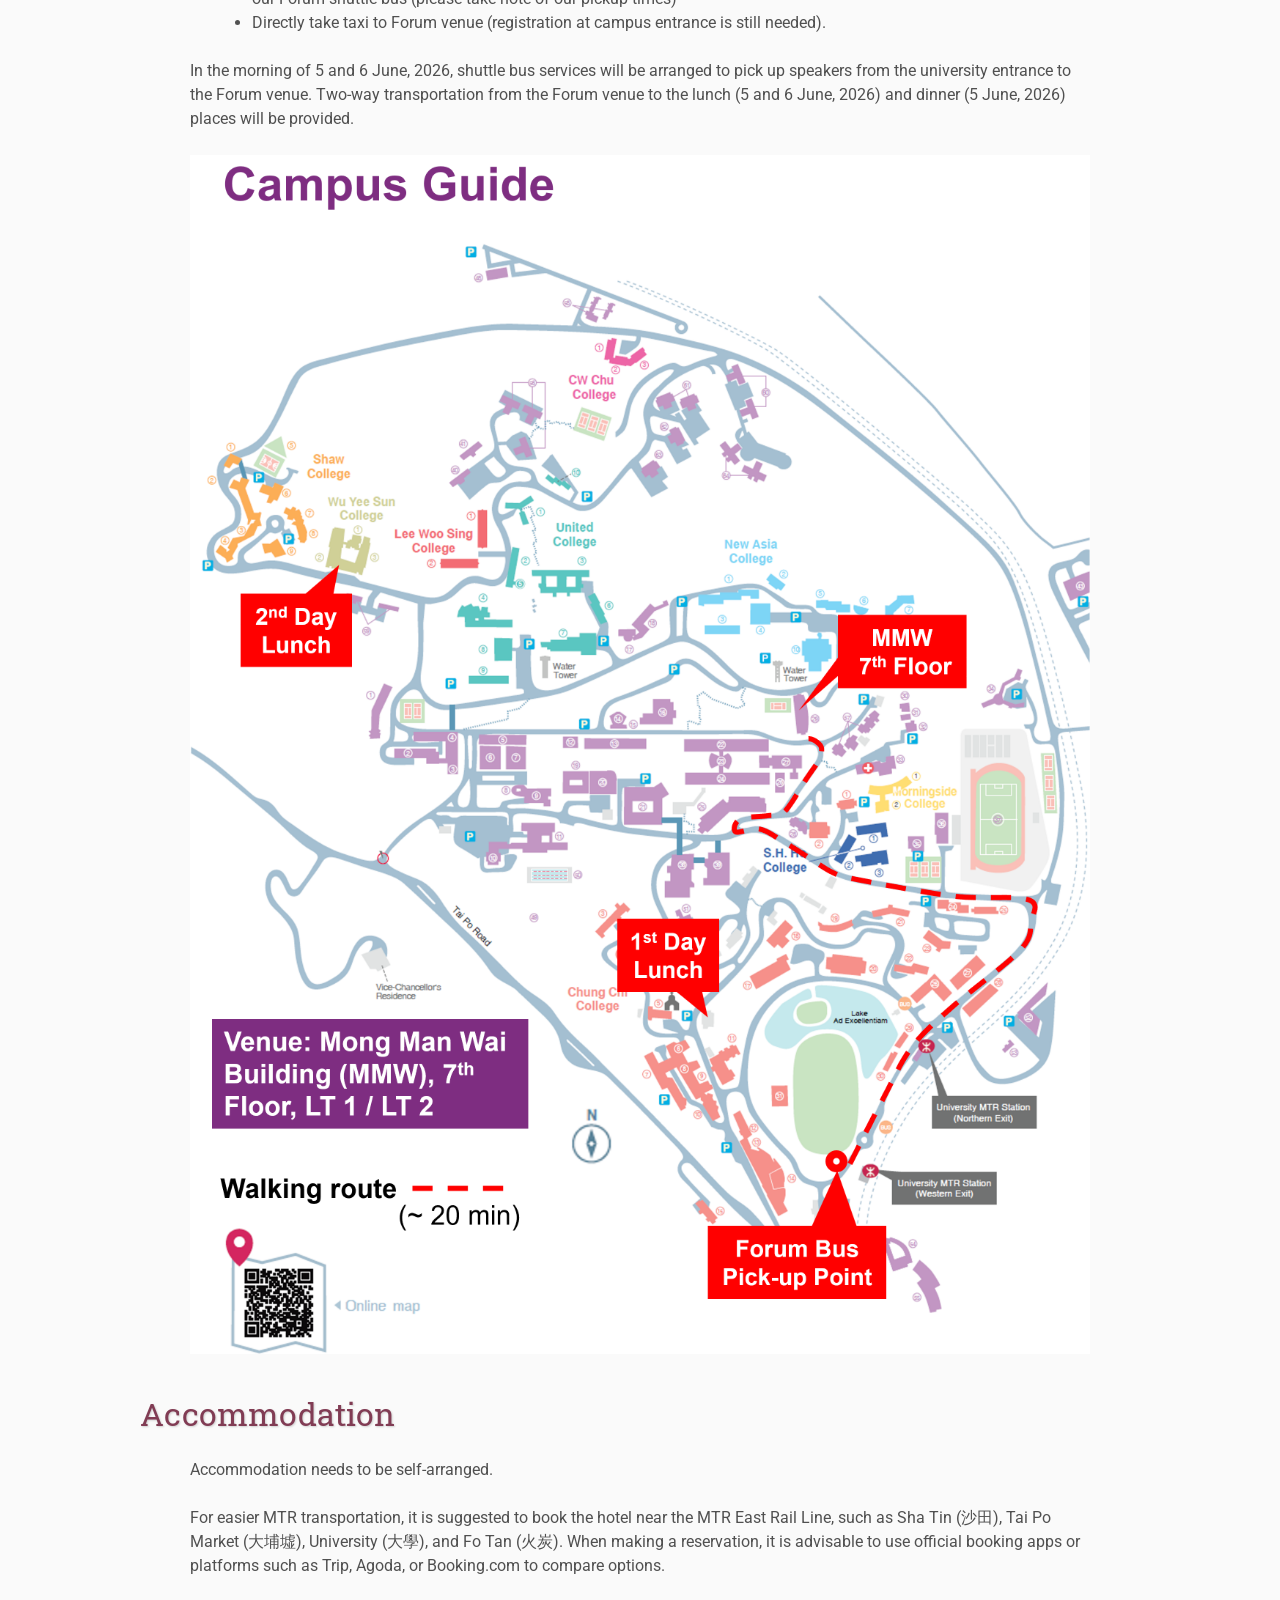
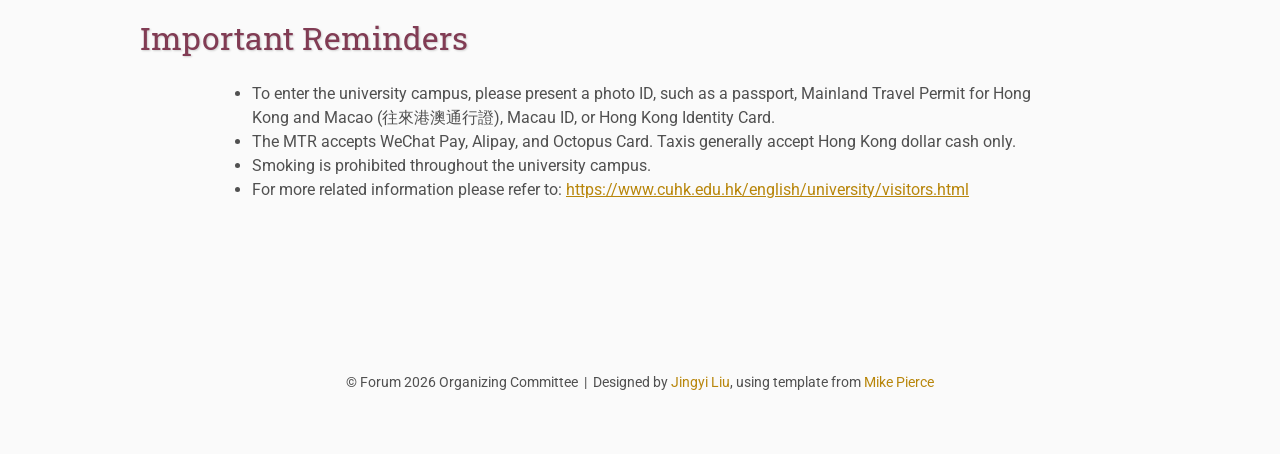
==== commit de055c69: "add shared album" ====
--- a/directions/index.html
+++ b/directions/index.html
@@ -32,6 +32,9 @@
             </td>
             <td class="navigation">
                 <a class="current" title="Conference Venue and Transportation" href="directions">Conference Venue and Transportation</a>
+            </td>
+            <td class="navigation">
+                <a title="Gallery" href="gallery">Gallery</a>
             </td>
         </tr>
     </table>
